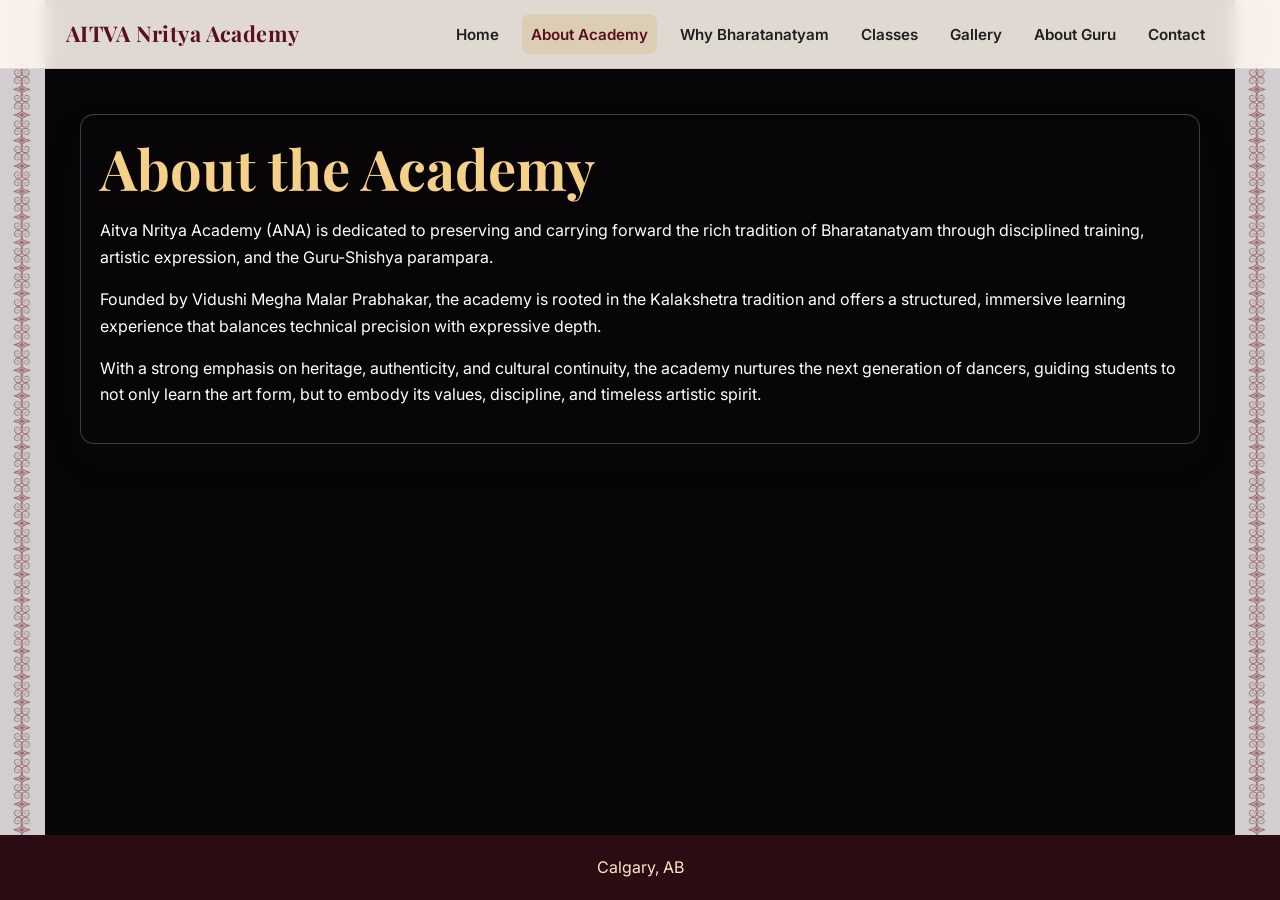
==== about-academy/index.html @ d9ff13b1 "Improve SEO metadata and clean page routes" ====
<!doctype html>
<html lang="en-CA">
<head>
  <meta charset="UTF-8">
  <meta name="viewport" content="width=device-width, initial-scale=1.0">
  <title>About AITVA Nritya Academy | Bharatanatyam School in Calgary</title>
  <link rel="preconnect" href="https://fonts.googleapis.com">
  <link rel="preconnect" href="https://fonts.gstatic.com" crossorigin>
  <link href="https://fonts.googleapis.com/css2?family=Inter:wght@400;500;600;700&family=Playfair+Display:wght@500;700;800&display=swap" rel="stylesheet">
  <link rel="stylesheet" href="/style.css">
  <meta name="author" content="AITVA Nritya Academy">
  <meta name="robots" content="index, follow">
  <meta name="language" content="en-CA">
  <meta name="theme-color" content="#6D1F1F">
  <meta name="geo.region" content="CA-AB">
  <meta name="geo.placename" content="Calgary">
  <meta name="geo.position" content="51.0447;-114.0719">
  <meta name="ICBM" content="51.0447, -114.0719">
  <meta name="description" content="AITVA Nritya Academy is a Bharatanatyam school in Calgary offering authentic Indian classical dance training rooted in tradition, discipline, and artistic excellence.">
  <meta name="keywords" content="Bharatanatyam School Calgary, Bharatanatyam Academy Calgary, Indian Classical Dance School Calgary, Classical Dance Academy Calgary">
  <link rel="canonical" href="https://aitvanrityaacademy.ca/about-academy/">
  <meta property="og:locale" content="en_CA">
  <meta property="og:type" content="website">
  <meta property="og:site_name" content="AITVA Nritya Academy">
  <meta property="og:title" content="About AITVA Nritya Academy | Bharatanatyam School in Calgary">
  <meta property="og:description" content="Learn about AITVA Nritya Academy, a Bharatanatyam school in Calgary dedicated to tradition, discipline, and artistic excellence.">
  <meta property="og:url" content="https://aitvanrityaacademy.ca/about-academy/">
  <meta property="og:image" content="https://aitvanrityaacademy.ca/images/og-image.jpg">
  <meta name="twitter:card" content="summary_large_image">
  <meta name="twitter:title" content="About AITVA Nritya Academy | Bharatanatyam School in Calgary">
  <meta name="twitter:description" content="Learn about AITVA Nritya Academy, Calgary’s Bharatanatyam school rooted in tradition and excellence.">
  <meta name="twitter:image" content="https://aitvanrityaacademy.ca/images/og-image.jpg">
  <link rel="icon" href="/favicon.ico" sizes="any">
  <link rel="icon" type="image/png" sizes="32x32" href="/favicon-32x32.png">
  <link rel="icon" type="image/png" sizes="16x16" href="/favicon-16x16.png">
  <link rel="apple-touch-icon" href="/apple-touch-icon.png">
  <link rel="manifest" href="/site.webmanifest">
  <script type="application/ld+json">
  [
    {"@context":"https://schema.org","@type":"Organization","@id":"https://aitvanrityaacademy.ca/about-academy/#organization","name":"AITVA Nritya Academy","url":"https://aitvanrityaacademy.ca/about-academy/","logo":"https://aitvanrityaacademy.ca/images/aitva-nritya-academy-logo.png","sameAs":["https://www.instagram.com/aitvanrityaacademy/","https://www.facebook.com/aitvanrityaacademy","https://wa.me/18257337040"]},
    {"@context":"https://schema.org","@type":"LocalBusiness","@id":"https://aitvanrityaacademy.ca/about-academy/#localbusiness","name":"AITVA Nritya Academy","url":"https://aitvanrityaacademy.ca/about-academy/","image":"https://aitvanrityaacademy.ca/images/og-image.jpg","telephone":"+1-825-733-7040","address":{"@type":"PostalAddress","addressLocality":"Calgary","addressRegion":"AB","addressCountry":"CA"},"areaServed":"NW Calgary","geo":{"@type":"GeoCoordinates","latitude":51.0447,"longitude":-114.0719},"sameAs":["https://www.instagram.com/aitvanrityaacademy/","https://www.facebook.com/aitvanrityaacademy","https://wa.me/18257337040"]},
    {"@context":"https://schema.org","@type":"DanceSchool","@id":"https://aitvanrityaacademy.ca/about-academy/#danceschool","name":"AITVA Nritya Academy","url":"https://aitvanrityaacademy.ca/about-academy/","description":"AITVA Nritya Academy offers Bharatanatyam classes in Calgary for kids and adults, rooted in the Kalakshetra tradition and focused on discipline, grace, and cultural excellence.","areaServed":"NW Calgary","address":{"@type":"PostalAddress","addressLocality":"Calgary","addressRegion":"AB","addressCountry":"CA"}},
    {"@context":"https://schema.org","@type":"WebSite","@id":"https://aitvanrityaacademy.ca/about-academy/#website","name":"AITVA Nritya Academy","url":"https://aitvanrityaacademy.ca/about-academy/","inLanguage":"en-CA","publisher":{"@id":"https://aitvanrityaacademy.ca/about-academy/#organization"}},
    {"@context":"https://schema.org","@type":"BreadcrumbList","itemListElement":[{"@type":"ListItem","position":1,"name":"Home","item":"https://aitvanrityaacademy.ca/"},{"@type":"ListItem","position":2,"name":"About Academy","item":"https://aitvanrityaacademy.ca/about-academy/"}]}
  ]
  </script>
</head>
<body class="temple-layout with-page-background about-page">
  <div class="page-bg-slideshow" data-rotator data-interval="4200" data-bg-target="/gallery/" aria-hidden="true">
    <div class="slide-item bg-slide" style="background-image: url('assets/images/temple-stage-performance.jpeg');"></div>
    <div class="slide-item bg-slide" style="background-image: url('assets/images/avinya-performance.jpeg');"></div>
    <div class="slide-item bg-slide" style="background-image: url('assets/images/korea-group-performance.jpeg');"></div>
    <div class="slide-item bg-slide" style="background-image: url('assets/images/sri-lanka-performance.jpeg');"></div>
    <div class="slide-item bg-slide" style="background-image: url('assets/images/mangala-performance.jpeg');"></div>
    <div class="slide-item bg-slide" style="background-image: url('assets/images/guru-stage-portrait.jpeg');"></div>
    <div class="slide-item bg-slide" style="background-image: url('assets/images/blue-costume-performance.jpeg');"></div>
    <div class="slide-item bg-slide" style="background-image: url('assets/images/solo-expression.jpeg');"></div>
  </div>

  <header class="site-header">
    <div class="nav-wrap">
      <a class="brand" href="/home/">AITVA Nritya Academy</a>
      <button class="menu-btn" data-menu-btn aria-expanded="false" aria-label="Open menu">Menu</button>
      <nav class="nav-links" data-nav-links>
        <a href="/home/">Home</a>
        <a href="/about-academy/" aria-current="page">About Academy</a>
        <a href="/why-bharatanatyam/">Why Bharatanatyam</a>
        <a href="/class/">Classes</a>
        <a href="/gallery/">Gallery</a>
        <a href="/about-guru/">About Guru</a>
        <a href="/contact/">Contact</a>
      </nav>
    </div>
  </header>

  <main>
    <section>
      <div class="container reveal content-panel interactive-panel">
        <h1>About the Academy</h1>
        <p>Aitva Nritya Academy (ANA) is dedicated to preserving and carrying forward the rich tradition of Bharatanatyam through disciplined training, artistic expression, and the Guru-Shishya parampara.</p>
        <p>Founded by Vidushi Megha Malar Prabhakar, the academy is rooted in the Kalakshetra tradition and offers a structured, immersive learning experience that balances technical precision with expressive depth.</p>
        <p>With a strong emphasis on heritage, authenticity, and cultural continuity, the academy nurtures the next generation of dancers, guiding students to not only learn the art form, but to embody its values, discipline, and timeless artistic spirit.</p>
      </div>
    </section>
  </main>

  <footer class="footer">
    <div class="container">Calgary, AB</div>
  </footer>

  <script src="/script.js"></script>
</body>
</html>
---- style.css ----
:root {
  --maroon: #5a0f1c;
  --gold: #c9a34e;
  --ivory: #fff8f0;
  --charcoal: #1f1f1f;
  --panel: #f8eee1;
  --radius: 14px;
  --shadow: 0 16px 34px rgba(31, 31, 31, 0.12);
  --ease-premium: cubic-bezier(0.22, 1, 0.36, 1);
  --motion-standard: 0.34s var(--ease-premium);
  --motion-reveal: 0.56s var(--ease-premium);
  --motion-delay: 0.1s;
  --frame-side-width: 45px;
  --frame-top-height: 34px;
}

* {
  box-sizing: border-box;
}

html {
  scroll-behavior: smooth;
}

body {
  margin: 0;
  font-family: "Inter", "Lato", sans-serif;
  color: var(--charcoal);
  background: var(--ivory);
  line-height: 1.65;
  overflow-x: hidden;
  min-height: 100vh;
  display: flex;
  flex-direction: column;
}

main {
  flex: 1;
}

.temple-layout {
  position: relative;
  min-height: 100vh;
}

.temple-layout::before,
.temple-layout::after {
  content: "";
  position: fixed;
  top: 0;
  bottom: 0;
  width: var(--frame-side-width);
  z-index: 0;
  background-image: url("assets/images/left_and_right_b.jpg");
  background-size: 100% auto;
  background-repeat: repeat-y;
  background-position: top center;
  opacity: 0.82;
  pointer-events: none;
}

.temple-layout::before {
  left: 0;
}

.temple-layout::after {
  right: 0;
}

.with-page-background {
  background: #12090b;
}

.page-bg-slideshow {
  position: fixed;
  inset: 0;
  z-index: -3;
  overflow: hidden;
}

.page-bg-slideshow::after {
  content: "";
  position: absolute;
  inset: 0;
  background: rgba(10, 5, 8, 0.68);
}

.about-page .page-bg-slideshow::after {
  background: rgba(10, 5, 8, 0.42);
}

.bg-slide {
  position: absolute;
  inset: 0;
  background-size: cover;
  background-position: center;
  opacity: 0;
  transform: scale(1.08);
  transition: opacity 1.15s var(--ease-premium), transform 1.15s var(--ease-premium);
}

.bg-slide.active {
  opacity: 1;
  transform: scale(1);
}

.site-header {
  position: sticky;
  top: 0;
  z-index: 100;
  backdrop-filter: blur(8px);
  background: rgba(255, 248, 240, 0.88);
  border-bottom: 1px solid rgba(90, 15, 28, 0.12);
  transition: background-color 0.35s var(--ease-premium), box-shadow 0.35s var(--ease-premium), border-color 0.35s var(--ease-premium);
}

.site-header::after {
  display: none;
}

.site-header.scrolled {
  background: rgba(255, 248, 240, 0.97);
  border-bottom-color: rgba(90, 15, 28, 0.2);
  box-shadow: 0 8px 22px rgba(90, 15, 28, 0.14);
}

.nav-wrap {
  width: min(1200px, calc(100% - 132px));
  margin: 0 auto;
  display: flex;
  align-items: center;
  justify-content: space-between;
  gap: 1rem;
  padding: 0.9rem 0;
}

.brand {
  font-family: "Playfair Display", serif;
  color: var(--maroon);
  text-decoration: none;
  font-weight: 700;
  font-size: clamp(1rem, 2.6vw, 1.35rem);
  letter-spacing: 0.02em;
}

.nav-links {
  display: flex;
  gap: 0.9rem;
  align-items: center;
  transition: transform 0.28s var(--ease-premium), opacity 0.28s var(--ease-premium);
}

.nav-links a {
  text-decoration: none;
  color: var(--charcoal);
  font-size: 0.95rem;
  font-weight: 600;
  padding: 0.45rem 0.55rem;
  border-radius: 8px;
  transition: color 0.25s var(--ease-premium), background-color 0.25s var(--ease-premium), transform 0.25s var(--ease-premium);
}

.nav-links a:hover,
.nav-links a[aria-current="page"] {
  color: var(--maroon);
  background: rgba(201, 163, 78, 0.22);
}

.menu-btn {
  display: none;
  border: 1px solid rgba(90, 15, 28, 0.35);
  color: var(--maroon);
  background: transparent;
  border-radius: 10px;
  padding: 0.45rem 0.65rem;
  cursor: pointer;
  font-weight: 700;
}

.container {
  width: min(1120px, calc(100% - 132px));
  margin: 0 auto;
}

.hero {
  padding: clamp(2rem, 4vw, 4.8rem) 0;
}

.hero-grid {
  display: grid;
  grid-template-columns: 1.2fr 0.8fr;
  gap: clamp(1.2rem, 2.4vw, 2rem);
  align-items: end;
}

.hero-copy {
  padding-bottom: 0.8rem;
}

.hero-title span {
  display: block;
  color: #d8af3a;
  font-size: clamp(1.8rem, 4.1vw, 3rem);
}

.hero-title {
  color: #d8af3a;
}

.hero-brand-panel {
  width: min(100%, 380px);
  aspect-ratio: 1;
  background: transparent;
  border-radius: 0;
  box-shadow: none;
  display: flex;
  align-items: center;
  justify-content: center;
  padding: 0;
  overflow: visible;
  margin-inline: auto;
  position: relative;
}

.academy-logo {
  width: 100%;
  height: auto;
  max-width: none;
  object-fit: contain;
  object-position: center;
  display: block;
  border-radius: 50%;
}

.hero-copy .btn {
  margin-top: 2.2rem;
}

.kicker {
  font-size: 0.95rem;
  color: var(--maroon);
  font-weight: 700;
  text-transform: uppercase;
  letter-spacing: 0.09em;
}

h1,
h2,
h3 {
  font-family: "Playfair Display", serif;
  color: var(--maroon);
  line-height: 1.2;
  margin: 0 0 1rem;
}

h1 {
  font-size: clamp(2rem, 5vw, 3.5rem);
}

h2 {
  font-size: clamp(1.6rem, 3.8vw, 2.5rem);
}

h3 {
  font-size: clamp(1.2rem, 2.8vw, 1.55rem);
}

p {
  margin: 0 0 1rem;
}

.academy-tagline {
  font-family: "Inter", "Lato", sans-serif;
  font-size: 1.1rem;
  font-weight: 400;
  color: var(--charcoal);
  margin: 0;
}

.about-teaser .btn {
  margin-top: 1.5rem;
}

.quote-box {
  background: linear-gradient(135deg, #f6e9d4, #fff8f0);
  border: 1px solid rgba(90, 15, 28, 0.14);
  border-radius: 14px;
  display: grid;
  grid-template-columns: 120px minmax(0, 1fr) 120px;
  gap: 1rem;
  align-items: center;
  justify-items: center;
  text-align: center;
  padding: 1.1rem 1.2rem;
}

.quote-copy {
  display: grid;
  gap: 0.35rem;
  justify-items: center;
}

.quote-motif {
  width: min(100%, 108px);
  height: auto;
  object-fit: contain;
  display: block;
}

.quote-line {
  margin: 0;
  font-family: "Playfair Display", serif;
  color: var(--maroon);
  font-size: clamp(1.2rem, 2.4vw, 1.75rem);
  text-align: center;
  justify-self: center;
}

button,
.btn,
a.btn {
  appearance: none;
  border: none;
  text-decoration: none;
  display: inline-flex;
  align-items: center;
  justify-content: center;
  gap: 0.45rem;
  background: var(--gold);
  color: #24190b;
  font-weight: 700;
  padding: 0.78rem 1.2rem;
  border-radius: 999px;
  cursor: pointer;
  transition: transform 0.22s var(--ease-premium), box-shadow 0.22s var(--ease-premium), filter 0.22s var(--ease-premium), background-color 0.22s var(--ease-premium);
}

button:hover,
.btn:hover,
a.btn:hover {
  transform: translateY(-2px);
  box-shadow: 0 10px 22px rgba(90, 15, 28, 0.24);
  filter: brightness(1.03);
}

section {
  padding: clamp(1.8rem, 3.5vw, 3.2rem) 0;
}

.card-grid {
  display: grid;
  grid-template-columns: repeat(3, minmax(0, 1fr));
  gap: 1rem;
}

.two-col-cards {
  grid-template-columns: repeat(2, minmax(0, 1fr));
}

.card {
  background: #ffffff;
  border: 1px solid rgba(90, 15, 28, 0.13);
  border-radius: var(--radius);
  padding: 1rem 1.1rem;
  box-shadow: 0 8px 16px rgba(90, 15, 28, 0.08);
}

.bullet-list {
  margin: 0 0 1rem;
  padding-left: 1.1rem;
}

.quote {
  border-left: 4px solid var(--gold);
  padding: 0.8rem 1rem;
  background: var(--panel);
  border-radius: 8px;
  font-style: italic;
}

.interactive-panel {
  transition: transform var(--motion-standard), box-shadow var(--motion-standard), border-color var(--motion-standard), background-color var(--motion-standard);
}

.interactive-panel:hover {
  transform: translateY(-4px) scale(1.015);
  box-shadow: 0 18px 34px rgba(31, 31, 31, 0.16);
  border-color: rgba(201, 163, 78, 0.62);
}

.quote.interactive-panel:hover {
  background: #f4e5ce;
}

.content-panel {
  background: rgba(255, 248, 240, 0.97);
  border: 1px solid rgba(201, 163, 78, 0.3);
  border-radius: 14px;
  box-shadow: var(--shadow);
  padding: 1.2rem;
}

.about-page .content-panel {
  background: rgba(8, 8, 8, 0.42);
  border: 1px solid rgba(255, 248, 240, 0.24);
  backdrop-filter: blur(1.8px) saturate(1.08);
  color: #fff;
}

.about-page .content-panel h1,
.about-page .content-panel h2,
.about-page .content-panel h3 {
  color: #f5d089;
}

.about-page .page-bg-slideshow {
  cursor: pointer;
}

.about-page .bg-slide {
  background-size: contain;
  background-repeat: no-repeat;
  background-color: #050506;
  transform: none;
}

.about-page .bg-slide.active {
  transform: none;
}

.guru-layout {
  display: grid;
  grid-template-columns: 320px 1fr;
  gap: 1.4rem;
  align-items: start;
}

.guru-center {
  text-align: center;
}

.guru-photo {
  width: 100%;
  border-radius: 14px;
  border: 1px solid rgba(201, 163, 78, 0.55);
  box-shadow: var(--shadow);
}

.guru-photo-center {
  max-width: 340px;
  margin: 0 auto 1rem;
}

.guru-name-line {
  margin: 0 0 1.2rem;
  font-weight: 700;
  font-size: clamp(1.05rem, 2vw, 1.28rem);
  color: var(--maroon);
}

.black-panel {
  background: #070707;
  border-radius: 14px;
  padding: 1.2rem;
}

.black-panel h2 {
  color: #f5d089;
}

.video-grid {
  display: flex;
  flex-wrap: wrap;
  justify-content: center;
  gap: 1rem;
  align-items: stretch;
}

.location-grid {
  display: grid;
  grid-template-columns: repeat(2, minmax(0, 1fr));
  gap: 1rem;
}

.location-card {
  position: relative;
  overflow: hidden;
  border-radius: var(--radius);
  border: 1px solid rgba(90, 15, 28, 0.13);
  min-height: auto;
  padding: 0;
  color: var(--charcoal);
  background: #ffffff;
  box-shadow: 0 12px 24px rgba(31, 31, 31, 0.1);
  display: flex;
  flex-direction: column;
  justify-content: flex-start;
  gap: 0;
}

.location-image {
  width: 100%;
  height: 220px;
  object-fit: cover;
  display: block;
  border-bottom: 1px solid rgba(90, 15, 28, 0.13);
}

.location-map {
  width: 100%;
  height: 220px;
  border: none;
  border-radius: 0;
  display: block;
  border-bottom: 1px solid rgba(90, 15, 28, 0.13);
}

.location-content {
  padding: 1.2rem;
}

.location-card::before {
  content: none;
  display: none;
}

.location-card > * {
  position: relative;
  z-index: 1;
}

.location-card h3 {
  color: var(--maroon);
  margin: 0 0 0.45rem;
  font-weight: 700;
}

.location-bracket {
  font-weight: 400;
  color: var(--maroon);
}

.location-address {
  margin: 0 0 0.7rem;
  font-size: 0.95rem;
  color: var(--charcoal);
  line-height: 1.4;
}

.location-map-link {
  display: inline-flex;
  align-items: center;
  gap: 0.35rem;
  color: var(--gold);
  text-decoration: none;
  font-weight: 600;
  font-size: 0.95rem;
  transition: color var(--motion-standard);
}

.location-map-link:hover {
  color: var(--maroon);
  text-decoration: underline;
}

.location-meta {
  font-weight: 700;
  color: #f5d089;
}

.timings-block {
  margin-top: 0.45rem;
}

.timings-block p {
  margin: 0;
  font-size: 0.95rem;
}

.video-tile {
  position: relative;
  margin: 0;
  flex: 1 1 360px;
  max-width: 420px;
  width: 100%;
  border-radius: 12px;
  border: 1px solid rgba(255, 248, 240, 0.26);
  overflow: hidden;
  background: #0f0f0f;
  padding: 0.55rem;
  box-shadow: 0 10px 24px rgba(31, 31, 31, 0.24);
  transition: transform var(--motion-standard), box-shadow var(--motion-standard), border-color var(--motion-standard);
}

.video-tile:hover {
  transform: translateY(-2px);
  border-color: rgba(201, 163, 78, 0.52);
  box-shadow: 0 14px 30px rgba(31, 31, 31, 0.34);
}

.video-tile video {
  width: 100%;
  height: 100%;
  aspect-ratio: 16 / 9;
  object-fit: cover;
  display: block;
  border-radius: 10px;
  transition: transform var(--motion-standard), filter var(--motion-standard);
}

.video-tile:hover video {
  transform: scale(1.04);
}

.video-tile.is-playing .video-play-btn {
  opacity: 0;
  pointer-events: none;
}

.video-play-btn {
  position: absolute;
  inset: 50% auto auto 50%;
  transform: translate(-50%, -50%);
  width: 2.35rem;
  height: 2.35rem;
  padding: 0;
  min-width: 0;
  border-radius: 999px;
  border: 1px solid rgba(255, 248, 240, 0.36);
  background: rgba(201, 163, 78, 0.88);
  color: #24190b;
  font-size: 0;
  box-shadow: 0 10px 24px rgba(0, 0, 0, 0.3);
  display: inline-flex;
  align-items: center;
  justify-content: center;
  opacity: 0.95;
  transition: transform var(--motion-standard), opacity var(--motion-standard), background-color var(--motion-standard);
  z-index: 2;
}

.video-play-btn svg {
  width: 1.05rem;
  height: 1.05rem;
  margin-left: 0.1rem;
}

.video-tile:hover .video-play-btn {
  transform: translate(-50%, -50%) scale(1.06);
  background: rgba(201, 163, 78, 1);
}

.play-badge {
  position: absolute;
  left: 0.8rem;
  bottom: 0.8rem;
  background: rgba(201, 163, 78, 0.94);
  color: #261704;
  font-weight: 700;
  padding: 0.2rem 0.55rem;
  border-radius: 999px;
  font-size: 0.8rem;
}

.image-grid {
  display: grid;
  grid-template-columns: repeat(auto-fill, minmax(260px, 1fr));
  grid-auto-rows: 8px;
  grid-auto-flow: dense;
  gap: 0.9rem;
}

.image-grid img {
  width: 100%;
  height: auto;
  object-fit: contain;
  background: #0b0b0b;
  display: block;
  grid-row-end: span 30;
  border-radius: 10px;
  border: 1px solid rgba(255, 248, 240, 0.26);
  cursor: pointer;
  transition: transform 0.22s var(--ease-premium), box-shadow 0.22s var(--ease-premium);
}

.image-grid img:hover {
  transform: scale(1.02);
  box-shadow: 0 10px 30px rgba(90, 15, 28, 0.3);
}

.lightbox-overlay {
  display: none;
  position: fixed;
  top: 0;
  left: 0;
  right: 0;
  bottom: 0;
  background: rgba(0, 0, 0, 0.92);
  z-index: 999;
  justify-content: center;
  align-items: center;
  padding: 1rem;
}

.lightbox-overlay.active {
  display: flex;
  animation: fadeIn 0.3s ease-in-out;
}

@keyframes fadeIn {
  from {
    opacity: 0;
  }
  to {
    opacity: 1;
  }
}

.lightbox-content {
  position: relative;
  max-width: 90vw;
  max-height: 90vh;
  display: flex;
  align-items: center;
  justify-content: center;
}

.lightbox-image {
  max-width: 100%;
  max-height: 90vh;
  object-fit: contain;
  border-radius: 8px;
}

.lightbox-close {
  position: absolute;
  top: -40px;
  right: 0;
  background: none;
  border: none;
  color: #fff8f0;
  font-size: 2rem;
  cursor: pointer;
  width: 44px;
  height: 44px;
  display: flex;
  align-items: center;
  justify-content: center;
  transition: transform 0.2s;
}

.lightbox-close:hover {
  transform: scale(1.1);
}

.lightbox-nav {
  position: absolute;
  top: 50%;
  transform: translateY(-50%);
  background: rgba(255, 248, 240, 0.15);
  color: #fff8f0;
  border: none;
  padding: 1rem;
  font-size: 1.2rem;
  cursor: pointer;
  border-radius: 50%;
  width: 50px;
  height: 50px;
  display: flex;
  align-items: center;
  justify-content: center;
  transition: all 0.2s ease;
}

.lightbox-nav:hover {
  background: rgba(255, 248, 240, 0.35);
  transform: translateY(-50%) scale(1.05);
}

.lightbox-prev {
  left: 1rem;
}

.lightbox-next {
  right: 1rem;
}

.lightbox-counter {
  position: absolute;
  bottom: -40px;
  left: 50%;
  transform: translateX(-50%);
  color: #fff8f0;
  font-size: 0.9rem;
}

.action-wrap {
  display: flex;
  gap: 0.8rem;
  flex-wrap: wrap;
}

.social-wrap {
  display: flex;
  gap: 0.8rem;
}

.contact-layout {
  display: grid;
  grid-template-columns: minmax(0, 1fr) auto;
  gap: 1.2rem;
  align-items: center;
}

.contact-logo-wrap {
  width: min(100%, 270px);
}

.contact-actions {
  display: grid;
  gap: 0.9rem;
  justify-items: start;
}

.contact-inline {
  display: flex;
  gap: 0.65rem;
  flex-wrap: wrap;
  align-items: center;
}

.icon-btn {
  width: 46px;
  height: 46px;
  border-radius: 999px;
  border: none;
  background: transparent;
  display: inline-flex;
  align-items: center;
  justify-content: center;
  padding: 0;
  text-decoration: none;
  transition: transform var(--motion-standard);
}

.icon-btn:hover {
  transform: translateY(-2px);
}

.icon-btn svg {
  width: 100%;
  height: 100%;
  display: block;
}

.icon-btn img {
  width: 100%;
  height: 100%;
  display: block;
  border-radius: 50%;
}

.social-icon {
  width: 46px;
  height: 46px;
  border-radius: 999px;
  background: var(--gold);
  color: #24190b;
  display: inline-flex;
  align-items: center;
  justify-content: center;
  transition: transform 0.22s var(--ease-premium), box-shadow 0.22s var(--ease-premium);
}

.social-icon:hover {
  transform: translateY(-2px);
  box-shadow: 0 10px 22px rgba(90, 15, 28, 0.24);
}

.social-icon svg {
  width: 22px;
  height: 22px;
}

.footer {
  position: relative;
  z-index: 100;
  margin-top: auto;
  background: #2c0c13;
  color: #fce8c5;
  padding: 1.2rem 0;
  text-align: center;
}

.footer::before {
  display: none;
}

.reveal {
  opacity: 0;
  transform: translateY(20px) scale(0.99);
  transition: opacity var(--motion-reveal), transform var(--motion-reveal);
}

.reveal.show {
  opacity: 1;
  transform: translateY(0) scale(1);
}

.reveal.show.interactive-panel:hover {
  transform: translateY(-4px) scale(1.015);
}

.why-intro {
  padding-bottom: 0.5rem;
}

.why-body {
  padding-top: 0.55rem;
}

.about-guru-page .content-panel p {
  text-align: justify;
}

.classes-enroll-wrap {
  margin-top: 1rem;
}

.stagger-1 {
  transition-delay: var(--motion-delay);
}

.stagger-2 {
  transition-delay: var(--motion-delay);
}

.stagger-3 {
  transition-delay: var(--motion-delay);
}

.stagger-4 {
  transition-delay: var(--motion-delay);
}

@media (max-width: 1024px) {
  .nav-links {
    position: fixed;
    top: 64px;
    right: 4%;
    width: min(90vw, 380px);
    flex-direction: column;
    align-items: flex-start;
    background: rgba(255, 248, 240, 0.98);
    border: 1px solid rgba(90, 15, 28, 0.14);
    border-radius: 14px;
    padding: 1rem;
    box-shadow: var(--shadow);
    transform: scale(0.98) translateY(-8px);
    opacity: 0;
    visibility: hidden;
    transition: transform 0.26s var(--ease-premium), opacity 0.26s var(--ease-premium), visibility 0.26s var(--ease-premium);
  }

  .nav-links.open {
    transform: scale(1) translateY(0);
    opacity: 1;
    visibility: visible;
  }

  .menu-btn {
    display: inline-flex;
  }

  .hero-grid,
  .card-grid,
  .two-col-cards,
  .guru-layout,
  .location-grid,
  .contact-layout,
  .image-grid {
    grid-template-columns: 1fr;
  }

  .contact-actions {
    justify-items: start;
  }

  .contact-logo-wrap {
    width: min(100%, 220px);
    justify-self: center;
  }

  .video-grid {
    justify-content: stretch;
  }

  .video-tile {
    flex-basis: 100%;
    max-width: none;
  }

  .video-tile img,
  .video-tile video {
    aspect-ratio: 16 / 9;
  }

  .video-play-btn {
    width: 2rem;
    height: 2rem;
  }

  .video-play-btn svg {
    width: 0.9rem;
    height: 0.9rem;
  }
}

@media (prefers-reduced-motion: reduce) {
  *,
  *::before,
  *::after {
    animation: none !important;
    transition: none !important;
    scroll-behavior: auto !important;
  }

  .reveal {
    opacity: 1;
    transform: none;
  }
}

@media (max-width: 640px) {
  :root {
    --frame-side-width: 18px;
    --frame-top-height: 17px;
  }

  .temple-layout::before,
  .temple-layout::after {
    width: var(--frame-side-width);
    opacity: 0.38;
  }

  .container {
    width: min(100%, calc(100% - 48px));
  }

  .nav-wrap {
    width: min(100%, calc(100% - 48px));
  }

  .hero-brand-panel {
    width: min(100%, 300px);
  }

  .academy-logo {
    border-radius: 50%;
  }

  .hero-copy .btn {
    margin-top: 1.2rem;
  }

  .quote-box {
    grid-template-columns: 1fr;
    gap: 0.6rem;
  }

  .quote-motif {
    width: 96px;
  }

  .location-card {
    min-height: 260px;
  }

  .video-grid {
    gap: 0.85rem;
  }

  .contact-inline {
    gap: 0.5rem;
  }
}
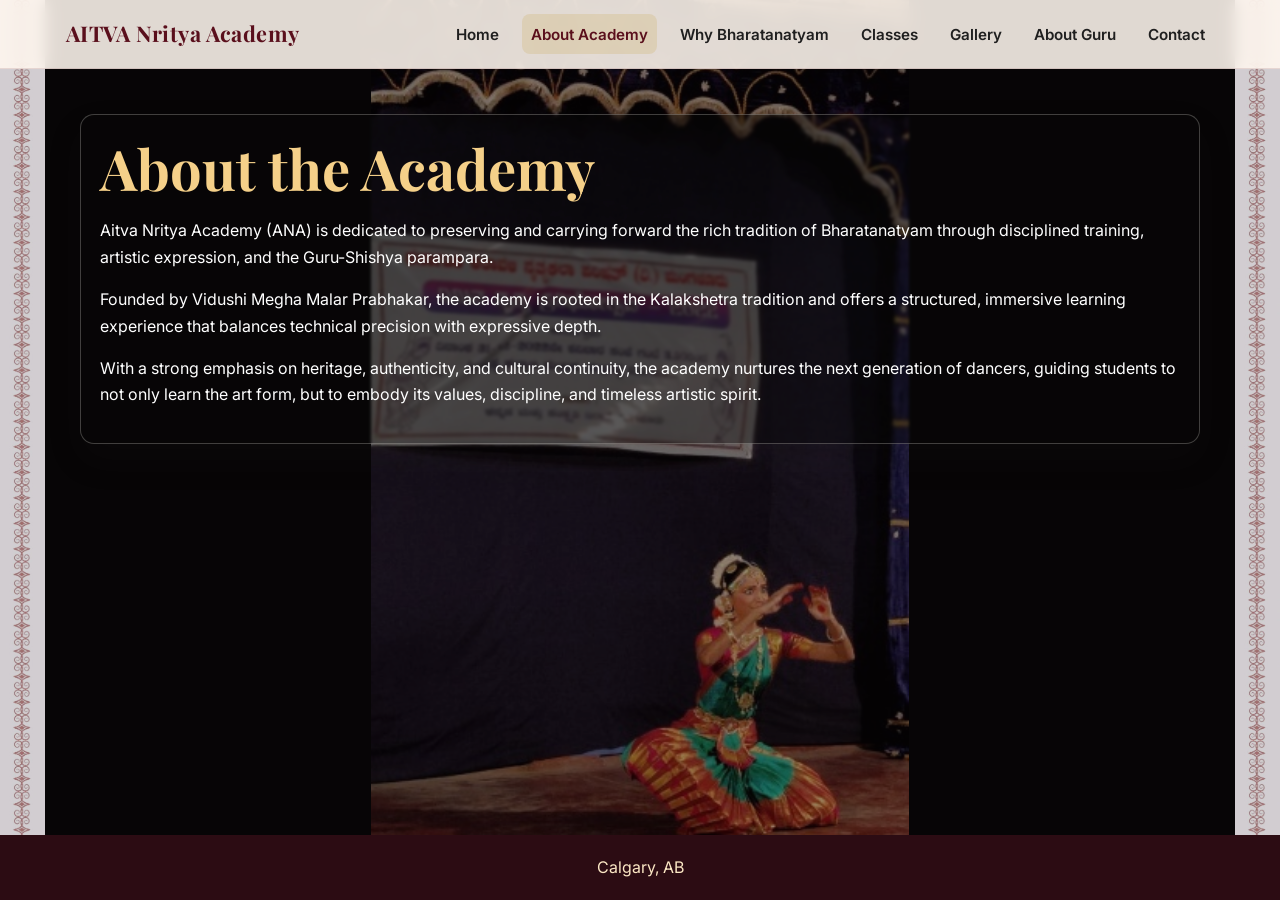
==== commit a39c5f2d: "Fix about academy background image paths" ====
--- a/about-academy/index.html
+++ b/about-academy/index.html
@@ -47,14 +47,14 @@
 </head>
 <body class="temple-layout with-page-background about-page">
   <div class="page-bg-slideshow" data-rotator data-interval="4200" data-bg-target="/gallery/" aria-hidden="true">
-    <div class="slide-item bg-slide" style="background-image: url('assets/images/temple-stage-performance.jpeg');"></div>
-    <div class="slide-item bg-slide" style="background-image: url('assets/images/avinya-performance.jpeg');"></div>
-    <div class="slide-item bg-slide" style="background-image: url('assets/images/korea-group-performance.jpeg');"></div>
-    <div class="slide-item bg-slide" style="background-image: url('assets/images/sri-lanka-performance.jpeg');"></div>
-    <div class="slide-item bg-slide" style="background-image: url('assets/images/mangala-performance.jpeg');"></div>
-    <div class="slide-item bg-slide" style="background-image: url('assets/images/guru-stage-portrait.jpeg');"></div>
-    <div class="slide-item bg-slide" style="background-image: url('assets/images/blue-costume-performance.jpeg');"></div>
-    <div class="slide-item bg-slide" style="background-image: url('assets/images/solo-expression.jpeg');"></div>
+    <div class="slide-item bg-slide" style="background-image: url('/assets/images/temple-stage-performance.jpeg');"></div>
+    <div class="slide-item bg-slide" style="background-image: url('/assets/images/avinya-performance.jpeg');"></div>
+    <div class="slide-item bg-slide" style="background-image: url('/assets/images/korea-group-performance.jpeg');"></div>
+    <div class="slide-item bg-slide" style="background-image: url('/assets/images/sri-lanka-performance.jpeg');"></div>
+    <div class="slide-item bg-slide" style="background-image: url('/assets/images/mangala-performance.jpeg');"></div>
+    <div class="slide-item bg-slide" style="background-image: url('/assets/images/guru-stage-portrait.jpeg');"></div>
+    <div class="slide-item bg-slide" style="background-image: url('/assets/images/blue-costume-performance.jpeg');"></div>
+    <div class="slide-item bg-slide" style="background-image: url('/assets/images/solo-expression.jpeg');"></div>
   </div>
 
   <header class="site-header">
